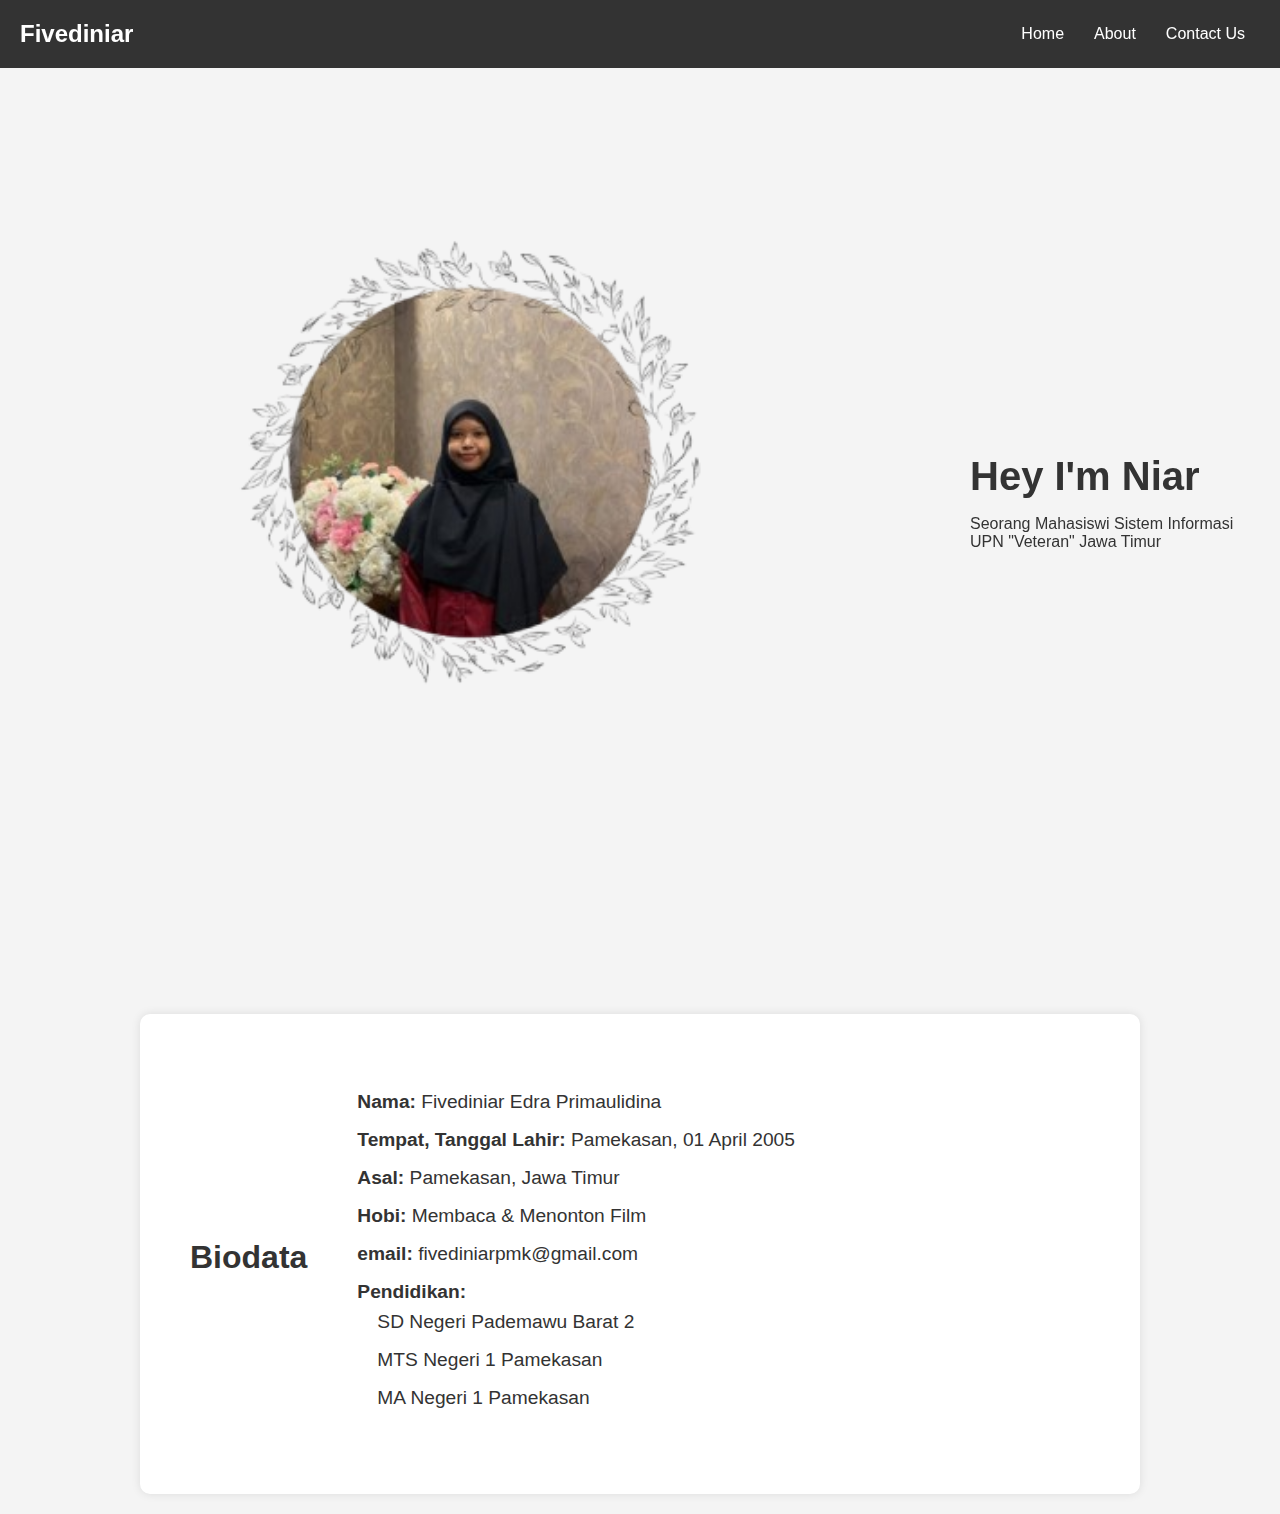
==== index.html @ a47e97f8 "Add files via upload" ====
<!DOCTYPE html>
<html lang="en">
<head>
    <meta charset="UTF-8">
    <meta name="viewport" content="width=device-width, initial-scale=1.0">
    <link rel="stylesheet" href="https://cdnjs.cloudflare.com/ajax/libs/font-awesome/6.7.1/css/all.min.css">
    <title>Niar Portfolio</title>
    <link rel="stylesheet" href="style.css">
    <link rel="stylesheet" href="https://unpkg.com/aos@next/dist/aos.css" />
</head>
<body>
    <!-- Taskbar -->
    <nav>
        <div class="nav-container">
            <div class="logo" data-aos="zoom-in" data-aos-duration="1000">
                <span>Fivediniar</span>
            </div>
            <div class="taskbar">
                <div class="links">
                    <div class="link" data-aos="fade-up" data-aos-duration="1000" data-aos-delay="100"><a href="#home">Home</a></div>
                    <div class="link" data-aos="fade-up" data-aos-duration="1000" data-aos-delay="200"><a href="#about">About</a></div>
                    <div class="link contact-btn" data-aos="fade-up" data-aos-duration="1000" data-aos-delay="600">
                        <a href="contact.html">Contact Us</a>
                    </div>                    
                </div>
            </div>
        </div>
    </nav>
    
    <section id="home">
        <div class="main-container">
            <div class="image" data-aos="zoom-in-right" data-aos-duration="100000">
                <img src="profile.png" alt="Profile Picture">
            </div>
            <div class="content">
                <h1 data-aos="fade-left" data-aos-duration="1000" data-aos-delay="800">Hey I'm <span>Niar</span></h1>
                <p data-aos="flip-up" data-aos-duration="1000" data-aos-delay="1000">Seorang Mahasiswi Sistem Informasi UPN "Veteran" Jawa Timur</p>

            </div>
        </div>
    </section>
    
    <section id="about" class="biodata">
        <h2>Biodata</h2>
        <ul>
            <li><strong>Nama:</strong> Fivediniar Edra Primaulidina</li>
            <li><strong>Tempat, Tanggal Lahir:</strong> Pamekasan, 01 April 2005</li>
            <li><strong>Asal:</strong> Pamekasan, Jawa Timur</li>
            <li><strong>Hobi:</strong> Membaca & Menonton Film</li>
            <li><strong>email:</strong> fivediniarpmk@gmail.com</li>
            <li><strong>Pendidikan:</strong>
                <ul>
                    <li>SD Negeri Pademawu Barat 2</li>
                    <li>MTS Negeri 1 Pamekasan</li>
                    <li>MA Negeri 1 Pamekasan</li>
                </ul>
            </li>
        </ul>
    </section>  

    <script src="https://unpkg.com/aos@next/dist/aos.js"></script>
    <script>
      AOS.init({offset:0});
    </script>
</body>
</html>
---- style.css ----
/* General Styles */
body {
    font-family: Arial, sans-serif;
    margin: 0;
    padding: 0;
    background-color: #f4f4f4;
    color: #333;
}

/* Navbar Styles */
nav {
    background-color: #333;
    padding: 20px 0;
    position: fixed;
    width: 100%;
    top: 0;
    z-index: 1000;
}

.nav-container {
    display: flex;
    justify-content: space-between;
    align-items: center;
    padding: 0 20px;
    color: white;
}

.logo {
    font-size: 1.5rem;
    font-weight: bold;
}

.links {
    display: flex;
}

.link a {
    color: white;
    text-decoration: none;
    padding: 10px 15px;
    transition: 0.3s;
}

.link a:hover {
    background-color: #555;
    border-radius: 5px;
}

/* Main Section */
.main-container {
    display: flex;
    align-items: center;
    justify-content: center;
    flex-direction: row;
    padding: 45px 20px;
    gap: 50px;
}

.image img {
    width: 900px;
    height: 900px;
    border-radius: 50%;
    object-fit: cover;
}

.content h1 {
    font-size: 2.5rem;
    margin-bottom: 10px;
}

.social-links a {
    color: #333;
    font-size: 1.8rem;
    margin: 0 10px;
    transition: 0.3s;
}

.social-links a:hover {
    color: #007BFF;
}



/* Biodata Section */
.biodata {
    background-color: white;
    padding: 50px;
    margin: 20px auto;
    width: 80%;
    max-width: 900px;
    border-radius: 10px;
    box-shadow: 0px 0px 10px rgba(0, 0, 0, 0.1);
    display: flex;
    align-items: center;
    gap: 50px;
}

.biodata .image {
    flex: 1;
    text-align: center;
}

.biodata .image img {
    width: 300px;
    height: 300px;
    border-radius: 50%;
    object-fit: cover;
}

.biodata .details {
    flex: 2;
}

.biodata h2 {
    text-align: center;
    margin-bottom: 20px;
    font-size: 2rem;
}

.biodata ul {
    list-style: none;
    padding: 0;
    font-size: 1.2rem;
}

.biodata li {
    padding: 8px 0;
}

.biodata ul ul {
    margin-left: 20px;
}

/* Style untuk Halaman Contact */
#contact {
    display: flex;
    flex-direction: column;
    align-items: center;
    justify-content: center;
    height: 80vh;
    text-align: center;
}

#contact h2 {
    font-size: 2rem;
    margin-bottom: 10px;
}

#contact p {
    font-size: 1.2rem;
    margin-bottom: 20px;
}

.contact-box {
    background: white;
    padding: 30px;
    border-radius: 10px;
    box-shadow: 0px 0px 10px rgba(0, 0, 0, 0.2);
    width: 50%;
    text-align: center;
}

.contact-icons {
    display: flex;
    justify-content: center;
    gap: 20px;
    margin-top: 20px;
}

.contact-icons a {
    font-size: 2rem;
    color: #333;
    transition: 0.3s;
}

.contact-icons a:hover {
    color: #007BFF;
}
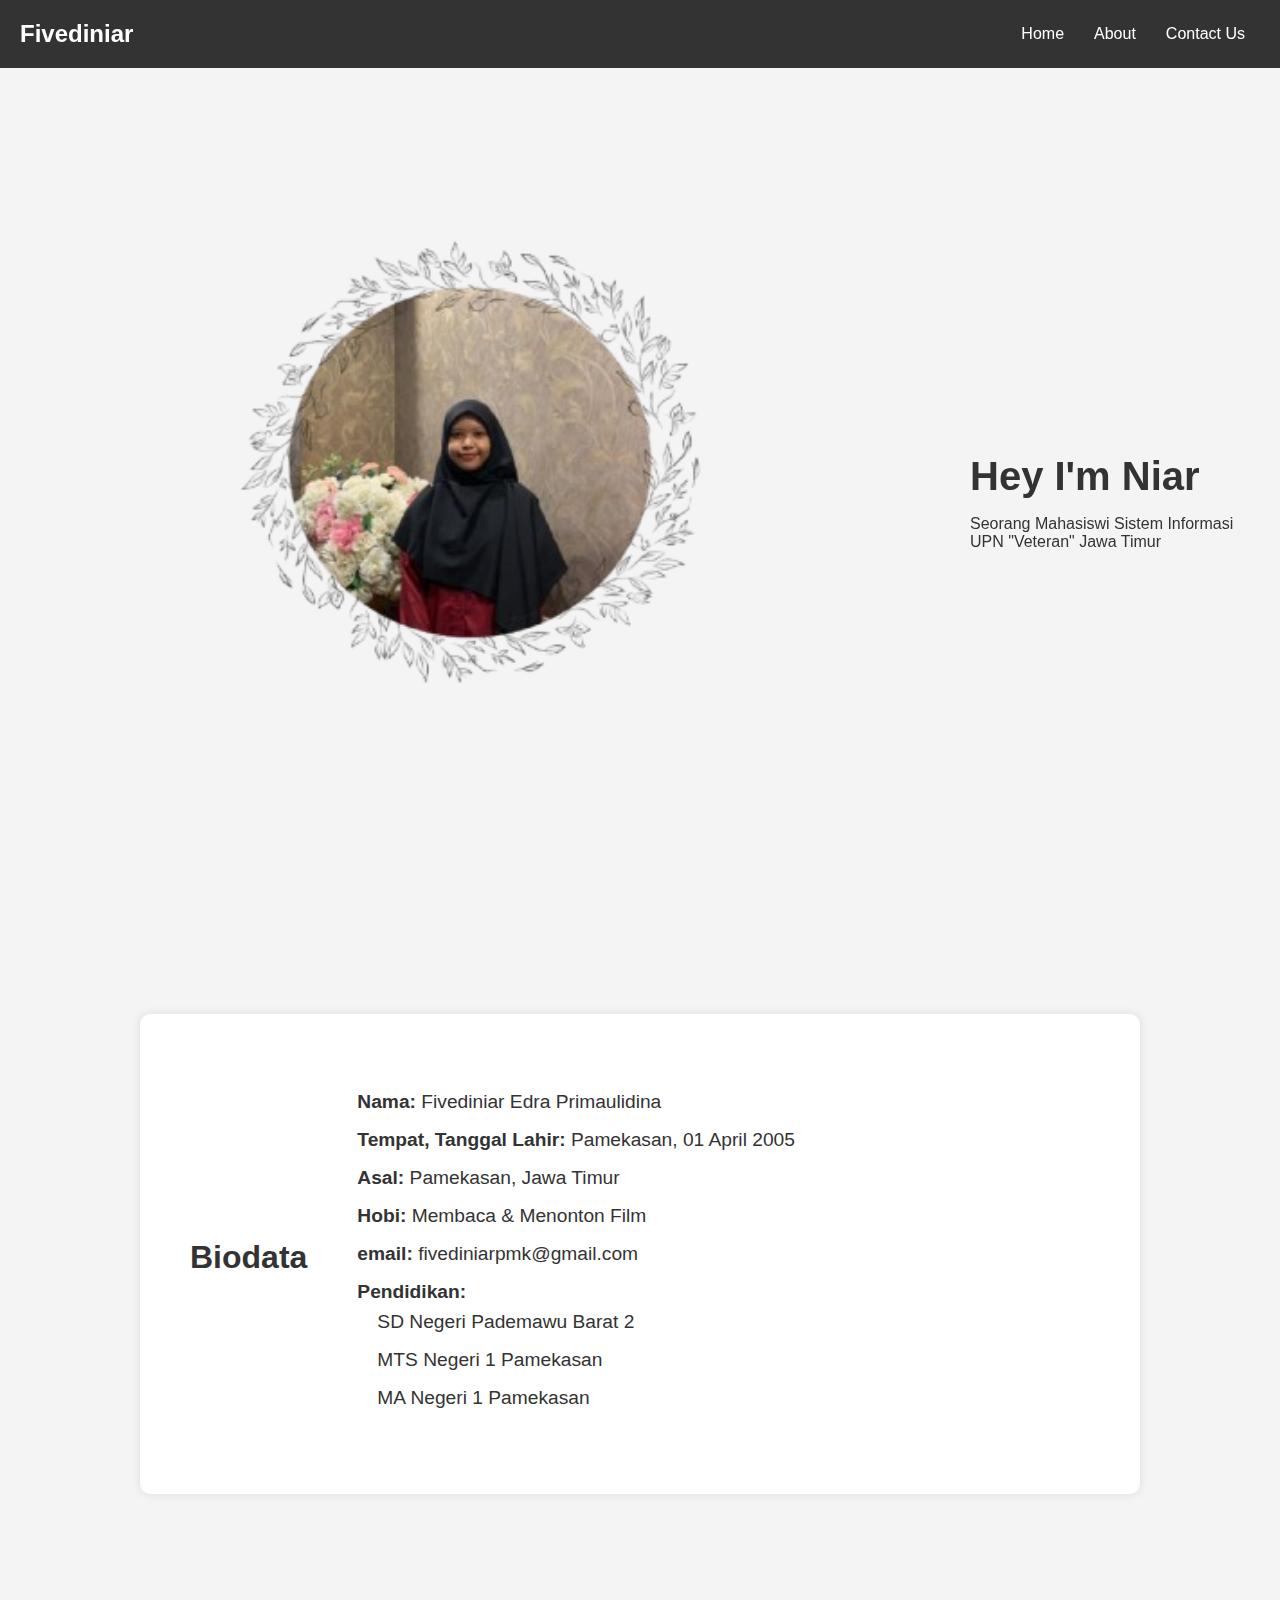
==== commit 8407138a: "Add files via upload" ====
--- a/index.html
+++ b/index.html
@@ -20,8 +20,8 @@
                     <div class="link" data-aos="fade-up" data-aos-duration="1000" data-aos-delay="100"><a href="#home">Home</a></div>
                     <div class="link" data-aos="fade-up" data-aos-duration="1000" data-aos-delay="200"><a href="#about">About</a></div>
                     <div class="link contact-btn" data-aos="fade-up" data-aos-duration="1000" data-aos-delay="600">
-                        <a href="contact.html">Contact Us</a>
-                    </div>                    
+                        <a href="#contact">Contact Us</a>
+                    </div>                   
                 </div>
             </div>
         </div>
@@ -35,7 +35,6 @@
             <div class="content">
                 <h1 data-aos="fade-left" data-aos-duration="1000" data-aos-delay="800">Hey I'm <span>Niar</span></h1>
                 <p data-aos="flip-up" data-aos-duration="1000" data-aos-delay="1000">Seorang Mahasiswi Sistem Informasi UPN "Veteran" Jawa Timur</p>
-
             </div>
         </div>
     </section>
@@ -58,6 +57,21 @@
         </ul>
     </section>  
 
+    <!-- Contact Section -->
+    <section id="contact">
+        <div class="contact-container" data-aos="fade-up" data-aos-duration="1000">
+            <div class="contact-box">
+                <h2>Contact Me</h2>
+                <p>Silakan hubungi saya melalui salah satu platform berikut:</p>
+                <div class="contact-icons">
+                    <a href="https://github.com/diniarv5" target="_blank"><i class="fa-brands fa-github"></i></a>
+                    <a href="https://www.linkedin.com/in/fivediniar-edra-primaulidina-13a9b2342/" target="_blank"><i class="fa-brands fa-linkedin"></i></a>
+                    <a href="mailto:fivediniarpmk@gmail.com"><i class="fa-solid fa-envelope"></i></a>
+                </div>
+            </div>
+        </div>
+    </section>
+
     <script src="https://unpkg.com/aos@next/dist/aos.js"></script>
     <script>
       AOS.init({offset:0});
